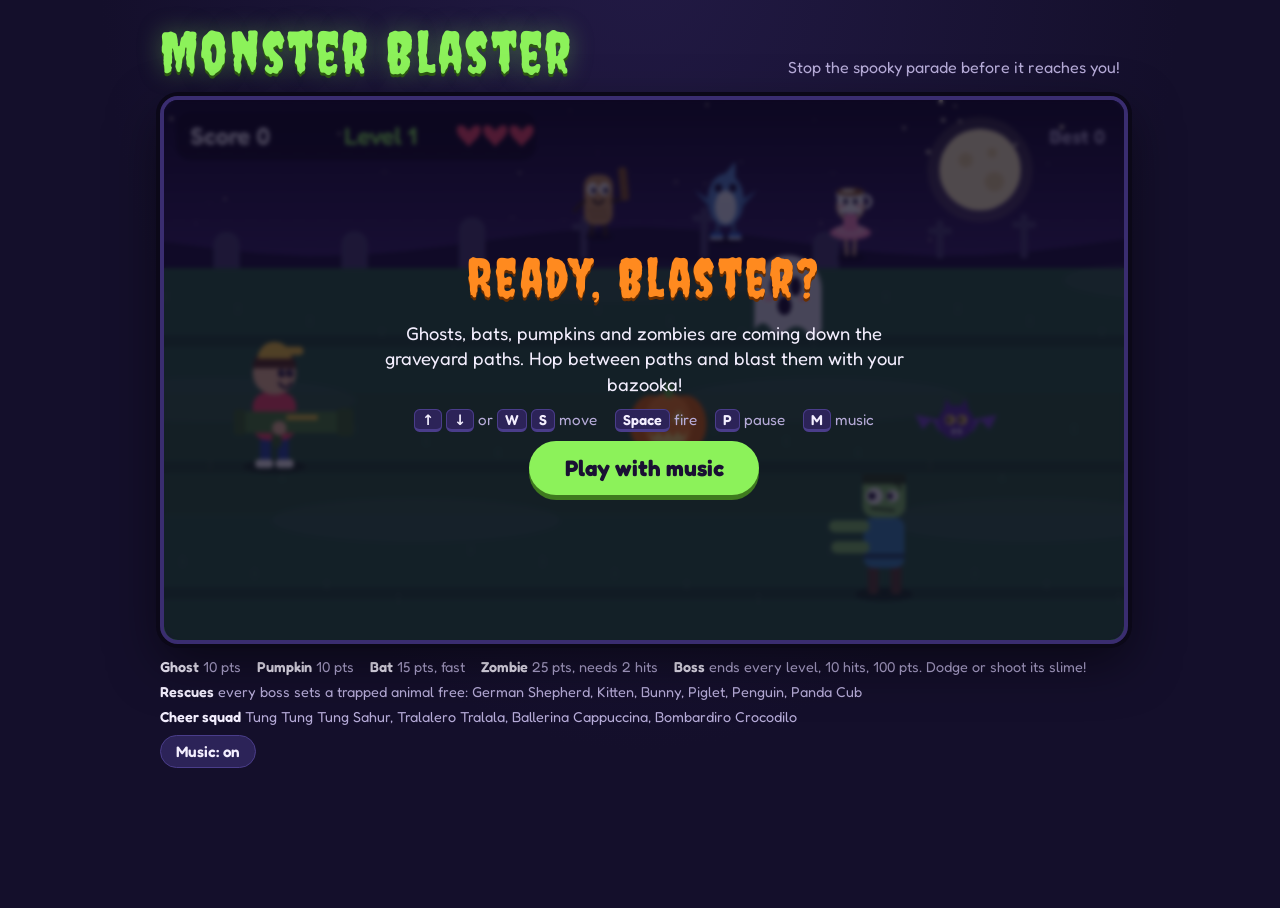
==== index.html @ c376b234 "renamed the html file to index.html" ====
<!doctype html>
<html lang="en">
<head>
<meta charset="utf-8">
<meta name="viewport" content="width=device-width, initial-scale=1">
<title>Monster Blaster</title>
<link rel="preconnect" href="https://fonts.googleapis.com">
<link rel="stylesheet" href="https://fonts.googleapis.com/css2?family=Creepster&family=Fredoka:wght@400;600;700&display=swap">
<link rel="stylesheet" href="css/style.css">
</head>
<body>
<div class="wrap">
  <header>
    <h1>Monster Blaster</h1>
    <span class="tag">Stop the spooky parade before it reaches you!</span>
  </header>

  <div class="screen" id="screen">
    <canvas id="game" aria-label="Monster Blaster game screen"></canvas>
    <div class="overlay" id="startOverlay">
      <div class="panel">
        <h2>Ready, Blaster?</h2>
        <p>Ghosts, bats, pumpkins and zombies are coming down the graveyard paths. Hop between paths and blast them with your bazooka!</p>
        <div class="keys">
          <span><kbd>↑</kbd> <kbd>↓</kbd> or <kbd>W</kbd> <kbd>S</kbd> move</span>
          <span><kbd>Space</kbd> fire</span>
          <span><kbd>P</kbd> pause</span>
          <span><kbd>M</kbd> music</span>
        </div>
        <button class="big" id="startBtn" type="button">Play with music</button>
      </div>
    </div>
    <div class="overlay" id="pauseOverlay" hidden>
      <div class="panel">
        <h2>Paused</h2>
        <button class="big" id="resumeBtn" type="button">Keep blasting</button>
      </div>
    </div>
    <div class="overlay" id="overOverlay" hidden>
      <div class="panel">
        <h2>The monsters got by!</h2>
        <p id="overText">You scored 0 points.</p>
        <button class="big" id="againBtn" type="button">Play again</button>
      </div>
    </div>
  </div>

  <div class="bar">
    <div class="touch" aria-label="Touch controls">
      <button class="tbtn" id="tUp" type="button" aria-label="Move up">▲</button>
      <button class="tbtn" id="tDown" type="button" aria-label="Move down">▼</button>
      <button class="tbtn fire" id="tFire" type="button">FIRE</button>
    </div>
    <div class="legend">
      <span><b>Ghost</b> 10 pts</span>
      <span><b>Pumpkin</b> 10 pts</span>
      <span><b>Bat</b> 15 pts, fast</span>
      <span><b>Zombie</b> 25 pts, needs 2 hits</span>
      <span><b>Boss</b> ends every level, 10 hits, 100 pts. Dodge or shoot its slime!</span>
      <span><b>Rescues</b> every boss sets a trapped animal free: German Shepherd, Kitten, Bunny, Piglet, Penguin, Panda Cub</span>
      <span><b>Cheer squad</b> Tung Tung Tung Sahur, Tralalero Tralala, Ballerina Cappuccina, Bombardiro Crocodilo</span>
    </div>
    <button class="chip" id="muteBtn" type="button">Music: on</button>
  </div>
</div>

<!-- Plain scripts (not modules) so the game also runs when opened straight from disk.
     They share one global scope, so order matters: main.js must stay last. -->
<script src="js/core.js"></script>
<script src="js/draw-utils.js"></script>
<script src="js/audio.js"></script>
<script src="js/state.js"></script>
<script src="js/monsters.js"></script>
<script src="js/boss.js"></script>
<script src="js/animals.js"></script>
<script src="js/squad.js"></script>
<script src="js/scene.js"></script>
<script src="js/game.js"></script>
<script src="js/input.js"></script>
<script src="js/main.js"></script>
</body>
</html>
---- css/style.css ----
/* ltepepa checkin. Layout: one arcade cabinet — title, game screen, control strip. Single dark "haunted night" look in every theme. */
:root {
  --night: #140f2b;
  --night-2: #221a45;
  --ink: #f3eefe;
  --muted: #b7acd9;
  --slime: #8cf25a;
  --pumpkin: #ff8a1f;
  --danger: #ff4d6d;
  --display: "Creepster", "Fredoka", system-ui, cursive;
  --body: "Fredoka", "Trebuchet MS", system-ui, sans-serif;
  color-scheme: dark;
}
[hidden] { display: none !important; }
html, body { height: 100%; }
body {
  background: radial-gradient(ellipse at 50% -10%, var(--night-2), var(--night) 60%) fixed, var(--night);
  color: var(--ink);
  font-family: var(--body);
  padding-inline: 16px;
  padding-block: 16px 24px;
  box-sizing: border-box;
}
.wrap { max-width: 960px; margin: 0 auto; display: grid; gap: 14px; }
header { display: flex; align-items: baseline; justify-content: space-between; gap: 12px; flex-wrap: wrap; }
h1 {
  font-family: var(--display); font-weight: 400; margin: 0;
  font-size: clamp(2.2rem, 7vw, 3.6rem); letter-spacing: .04em; line-height: 1;
  color: var(--slime); text-shadow: 0 3px 0 #2d5a12, 0 0 24px rgba(140,242,90,.35);
  text-wrap: balance;
}
.tag { color: var(--muted); font-size: 1rem; }
.screen {
  position: relative; width: 100%; aspect-ratio: 16 / 9; max-width: 100%;
  border-radius: 18px; overflow: hidden;
  border: 4px solid #3a2d70; box-shadow: 0 0 0 4px #0b0818, 0 18px 50px rgba(0,0,0,.5);
  touch-action: none; user-select: none;
}
canvas { display: block; width: 100%; height: 100%; }
.overlay {
  position: absolute; inset: 0; display: grid; place-items: center; text-align: center;
  background: rgba(12, 8, 30, .72); backdrop-filter: blur(2px); padding: 16px;
}
.panel { display: grid; gap: 12px; justify-items: center; max-width: 34rem; }
.panel h2 {
  font-family: var(--display); font-weight: 400; margin: 0; letter-spacing: .05em;
  font-size: clamp(2rem, 6vw, 3.4rem); color: var(--pumpkin); text-shadow: 0 3px 0 #6b2f00;
}
.panel p { margin: 0; font-size: clamp(.95rem, 2.4vw, 1.15rem); color: var(--ink); line-height: 1.4; }
.big {
  font: 700 clamp(1.1rem, 3vw, 1.4rem) var(--body); color: #1a1033; background: var(--slime);
  border: 0; border-radius: 999px; padding: .6em 1.6em; cursor: pointer;
  box-shadow: 0 5px 0 #3f7a1f; transition: transform .08s;
}
.big:active { transform: translateY(3px); box-shadow: 0 2px 0 #3f7a1f; }
.big:focus-visible, .tbtn:focus-visible, .chip:focus-visible { outline: 3px solid var(--pumpkin); outline-offset: 3px; }
.keys { display: flex; flex-wrap: wrap; gap: 10px 18px; justify-content: center; color: var(--muted); font-size: .95rem; }
kbd {
  font: 600 .9rem var(--body); color: var(--ink); background: #2c2358; border: 1px solid #4a3d8a;
  border-bottom-width: 3px; border-radius: 6px; padding: 1px 7px;
}
.bar { display: flex; flex-wrap: wrap; gap: 10px; align-items: center; justify-content: space-between; }
.chip {
  font: 600 .95rem var(--body); color: var(--ink); background: #2c2358; border: 1px solid #4a3d8a;
  border-radius: 999px; padding: .4em 1em; cursor: pointer;
}
.touch { display: none; gap: 10px; }
.tbtn {
  font: 700 1.1rem var(--body); color: var(--ink); background: #2c2358; border: 2px solid #4a3d8a;
  border-radius: 16px; min-width: 64px; min-height: 56px; cursor: pointer; touch-action: manipulation;
}
.tbtn.fire { background: var(--danger); border-color: #b3203d; min-width: 110px; color: #fff; }
@media (pointer: coarse) { .touch { display: flex; } }
.legend { display: flex; flex-wrap: wrap; gap: 8px 16px; color: var(--muted); font-size: .9rem; }
.legend b { color: var(--ink); font-weight: 600; }
@media (prefers-reduced-motion: reduce) { .big { transition: none; } }
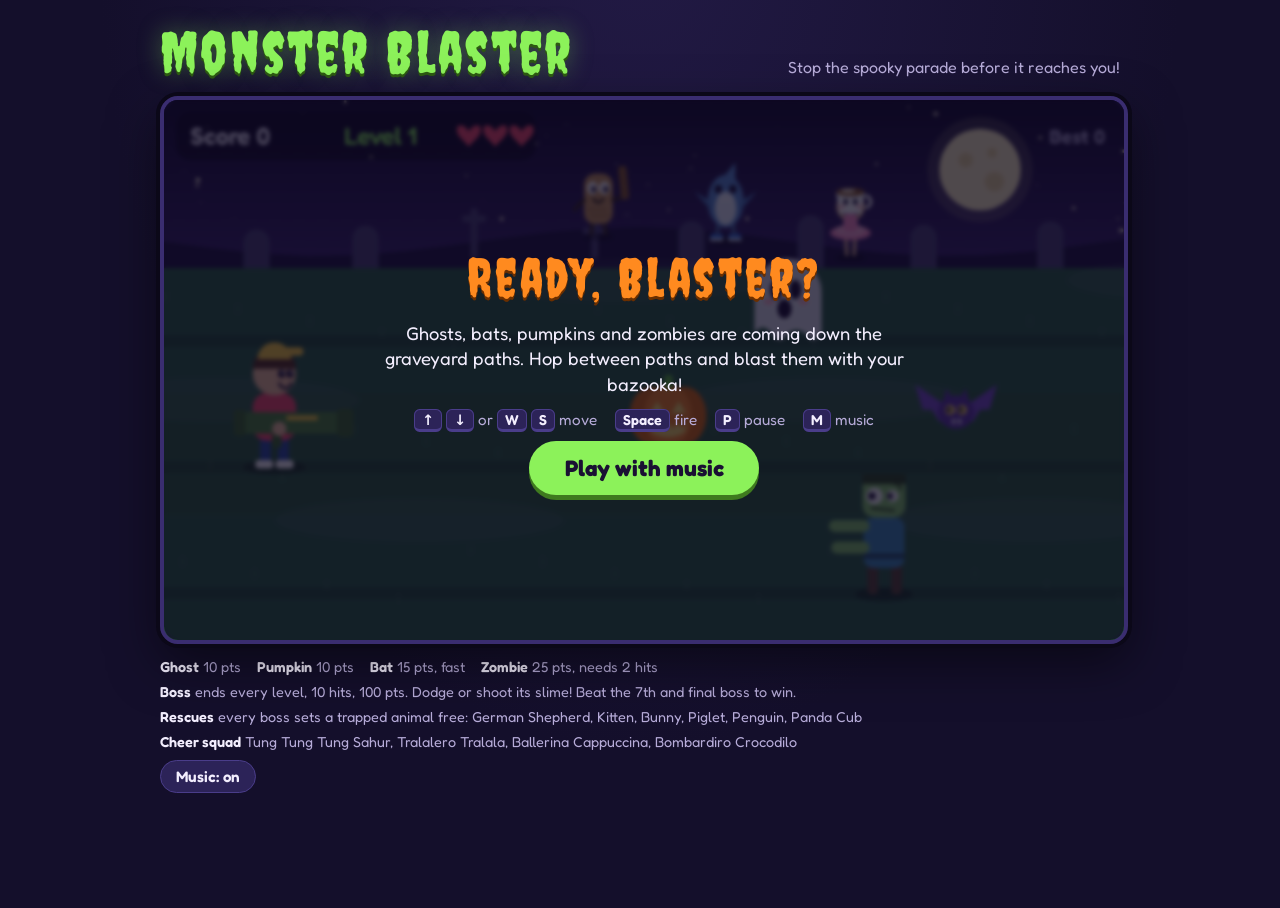
==== commit 2d3d4cfc: "Added an ending to the game after 7 levels" ====
--- a/index.html
+++ b/index.html
@@ -36,9 +36,11 @@
         <button class="big" id="resumeBtn" type="button">Keep blasting</button>
       </div>
     </div>
+    <button class="chip skip" id="skipBtn" type="button" hidden>Skip ⏭</button>
+    <p class="sr-only" id="csCaption" aria-live="polite"></p>
     <div class="overlay" id="overOverlay" hidden>
       <div class="panel">
-        <h2>The monsters got by!</h2>
+        <h2 id="overTitle">The monsters got by!</h2>
         <p id="overText">You scored 0 points.</p>
         <button class="big" id="againBtn" type="button">Play again</button>
       </div>
@@ -56,7 +58,7 @@
       <span><b>Pumpkin</b> 10 pts</span>
       <span><b>Bat</b> 15 pts, fast</span>
       <span><b>Zombie</b> 25 pts, needs 2 hits</span>
-      <span><b>Boss</b> ends every level, 10 hits, 100 pts. Dodge or shoot its slime!</span>
+      <span><b>Boss</b> ends every level, 10 hits, 100 pts. Dodge or shoot its slime! Beat the 7th and final boss to win.</span>
       <span><b>Rescues</b> every boss sets a trapped animal free: German Shepherd, Kitten, Bunny, Piglet, Penguin, Panda Cub</span>
       <span><b>Cheer squad</b> Tung Tung Tung Sahur, Tralalero Tralala, Ballerina Cappuccina, Bombardiro Crocodilo</span>
     </div>
@@ -73,6 +75,7 @@
 <script src="js/monsters.js"></script>
 <script src="js/boss.js"></script>
 <script src="js/animals.js"></script>
+<script src="js/cutscene.js"></script>
 <script src="js/squad.js"></script>
 <script src="js/scene.js"></script>
 <script src="js/game.js"></script>
--- a/css/style.css
+++ b/css/style.css
@@ -74,3 +74,5 @@
 .legend { display: flex; flex-wrap: wrap; gap: 8px 16px; color: var(--muted); font-size: .9rem; }
 .legend b { color: var(--ink); font-weight: 600; }
 @media (prefers-reduced-motion: reduce) { .big { transition: none; } }
+.skip { position: absolute; top: 12px; right: 12px; }
+.sr-only { position: absolute; width: 1px; height: 1px; overflow: hidden; clip-path: inset(50%); white-space: nowrap; }
